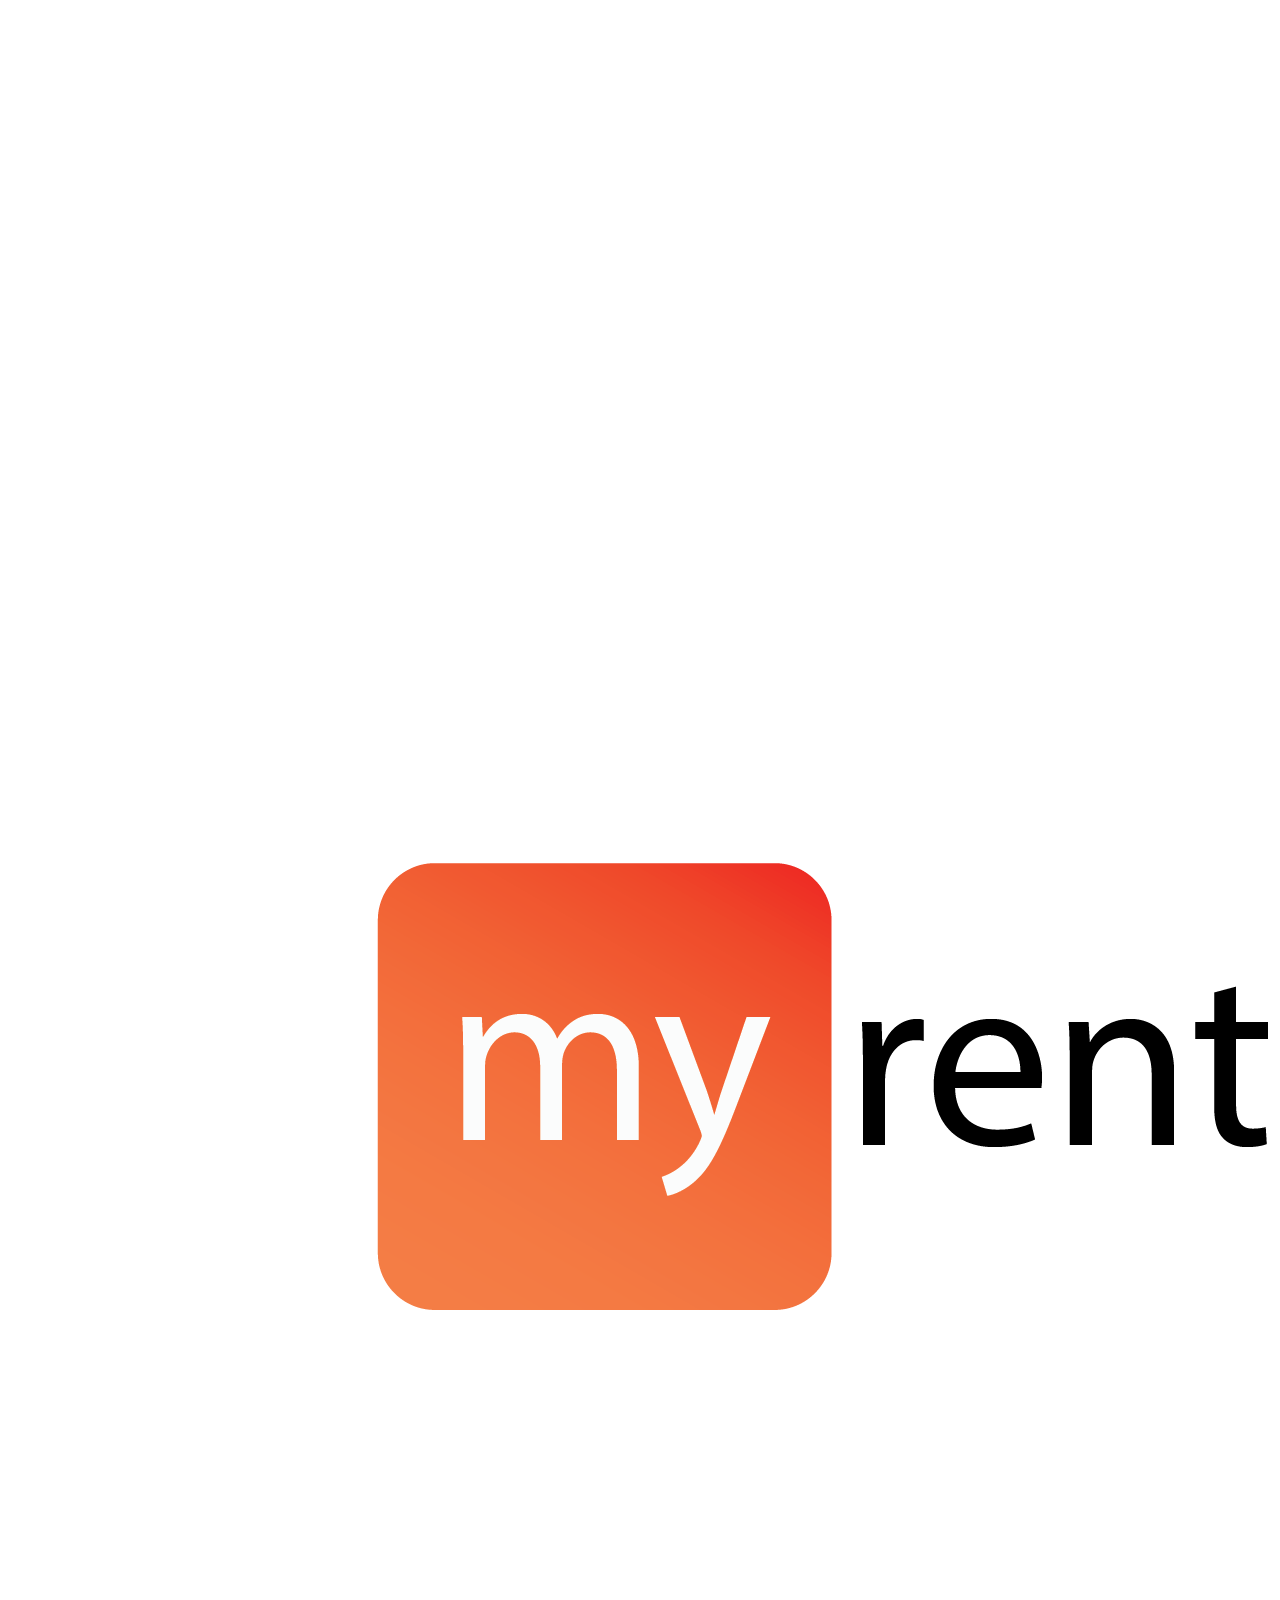
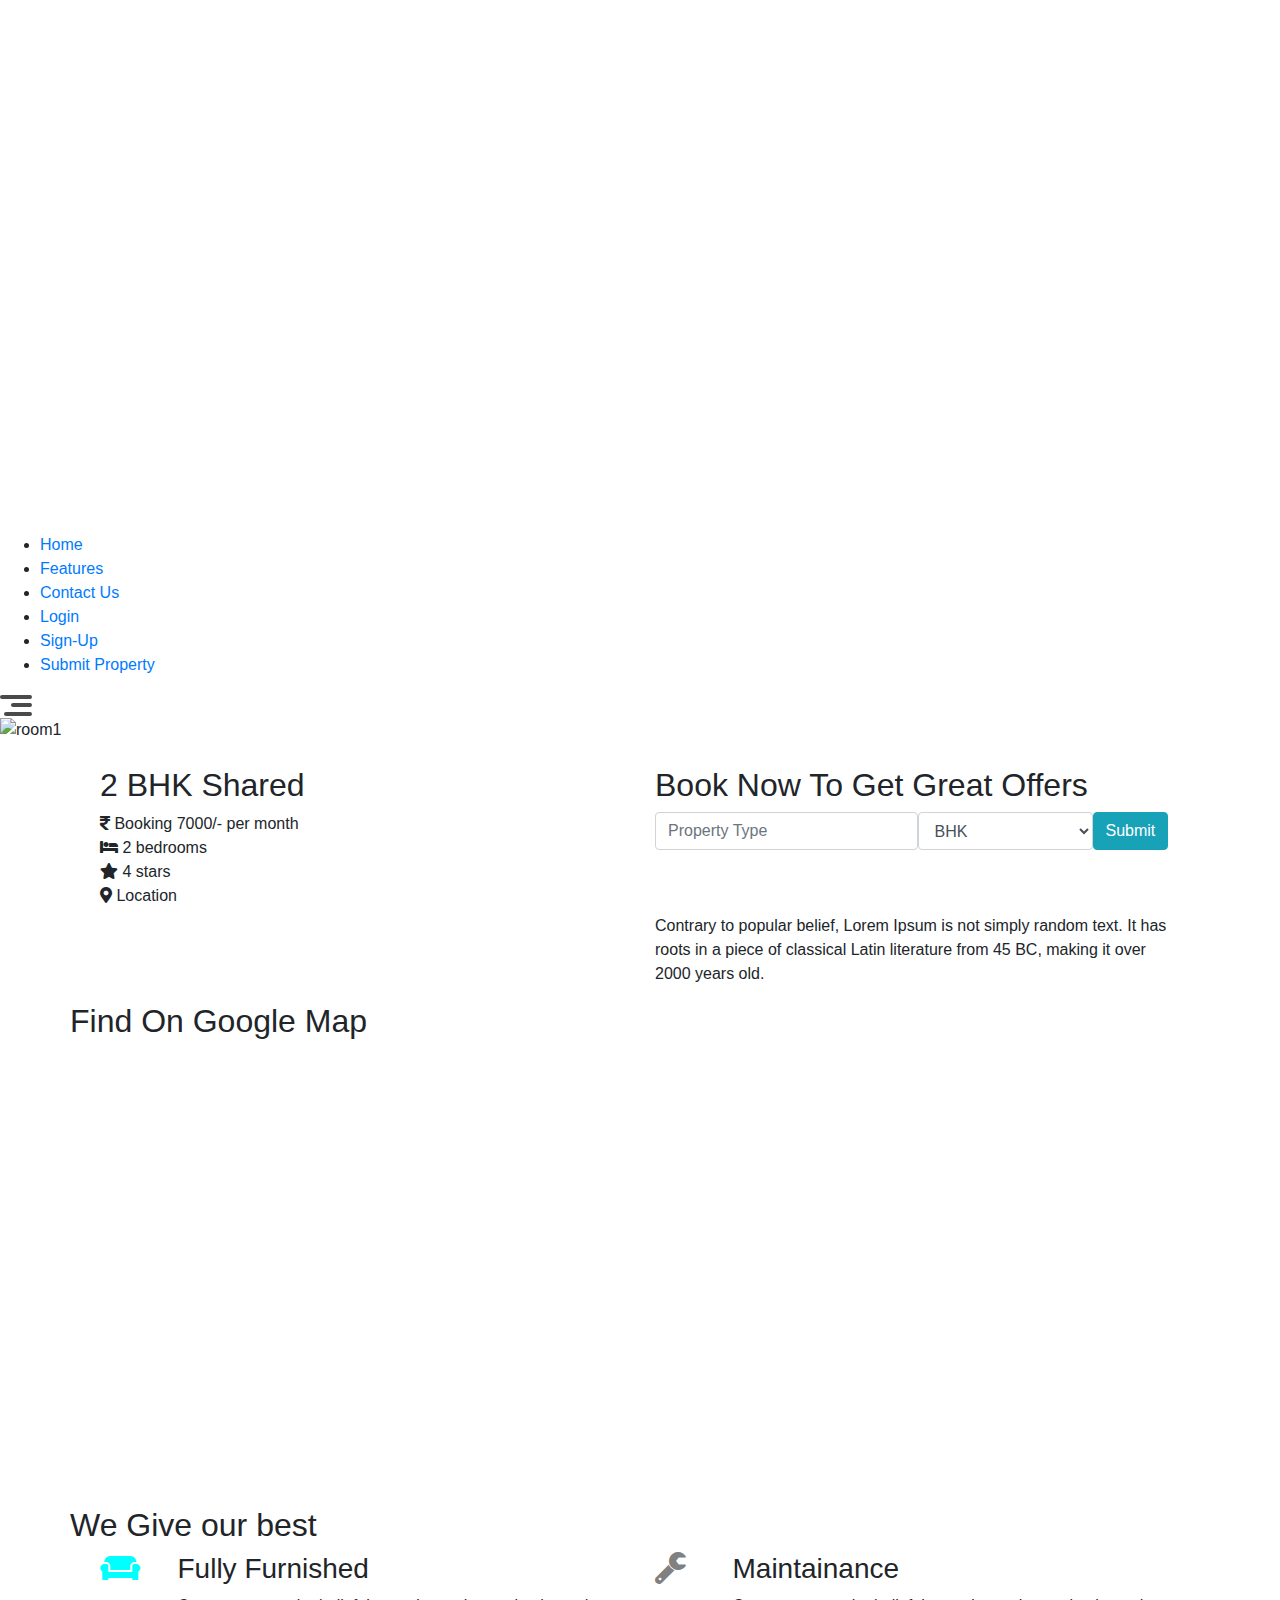
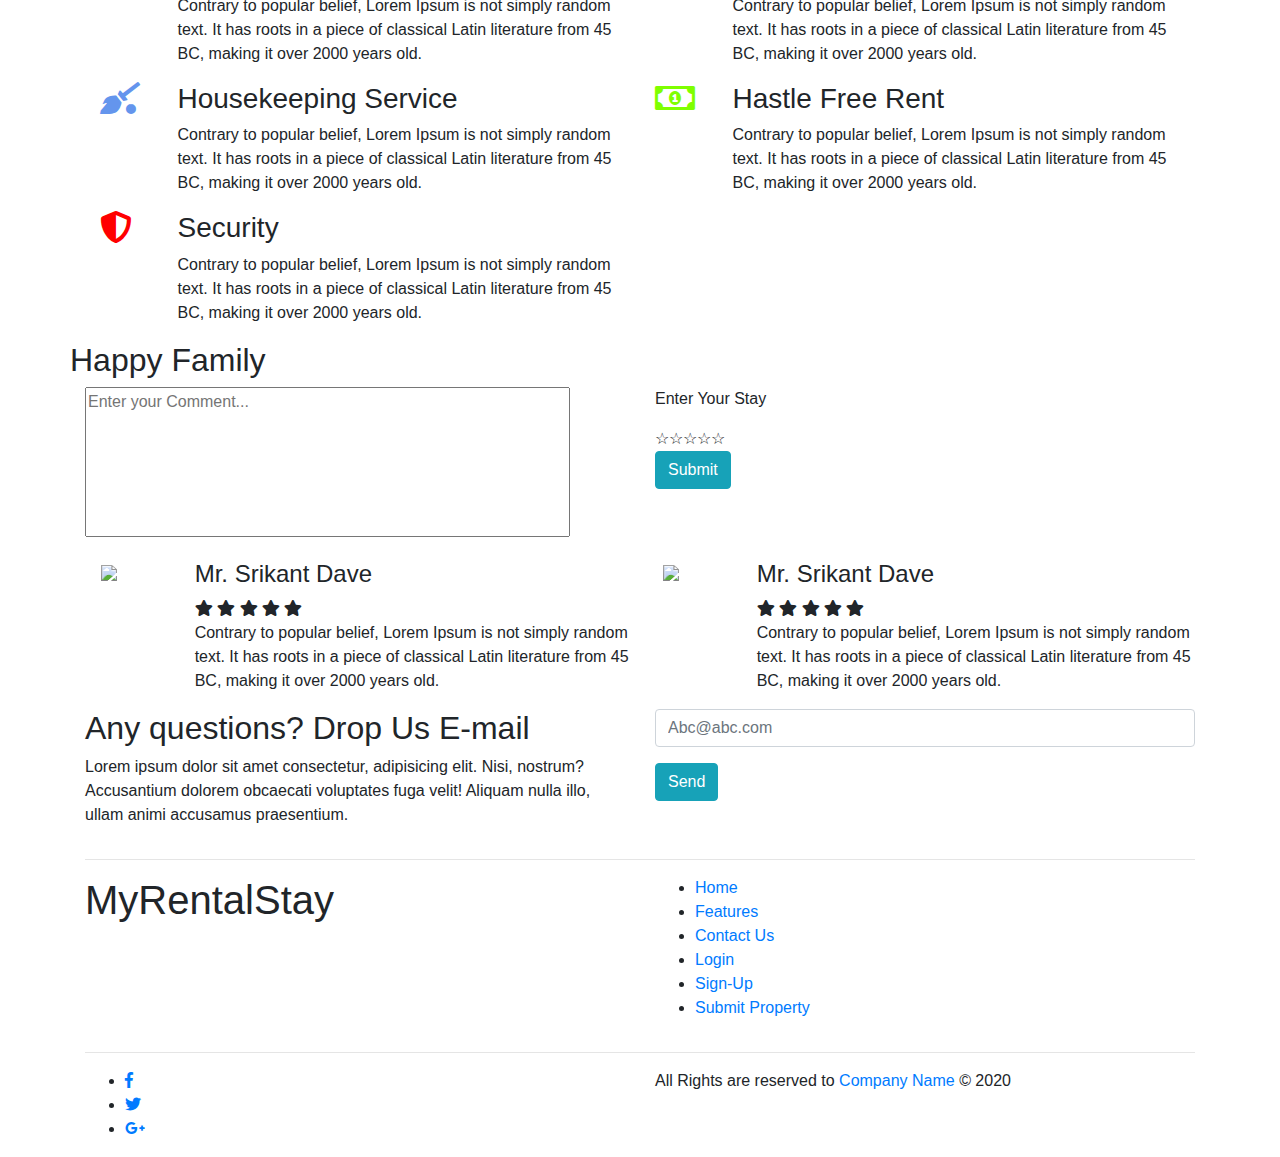
==== room_features1.html @ ae3691c9 "UPDATE UI" ====
<!DOCTYPE html>
<html lang="en">
<head>
    <meta charset="UTF-8">
    <meta name="viewport" content="width=device-width, initial-scale=1.0">
    <title>Document</title>
<!--    <link rel="stylesheet" href="style.css">-->
       <!-- CSS here -->
    <link rel="stylesheet" href="css/bootstrap.min.css">
    


    <link rel="stylesheet" type="text/css" href="css/fontawesome-all.min.css">
  
<link rel="stylesheet" href="css/tabimg.css">

</head>
<body>
        <!-- header-start -->
		<header id="header">
            <div class="container">
            <img src="img/logo.png" class="logo">
                </div>
         
    
         
        </header>
<nav id="sideNav">
        <ul>
            <li><a href="#">Home</a></li>
            <li><a href="#">Features</a></li>
            <li><a href="#">Contact Us</a></li>
            <li><a href="#">Login</a></li>
            <li><a href="#">Sign-Up</a></li>
            <li><a href="#">Submit Property</a></li>
    </ul>
</nav>
    <img src="img/Group%201.png" id="Menubtn">
    <!-- header-end -->

    <section id="room_features" style="top:0;">

              <div class="row">
        <div class="col-xl-12">
              <div class="room-gallery">
        <img class="gallery-hightlight" src="img/room1-big.jpeg" alt="room1" />
            </div>
        <div class="room-preview">
            <div class="row">
            <div class="col-md-6">
                </div>
                <div class="col-md-6">
                  <div class="row">
                      <div class="col-xl-2">  <img src="img/room1-small.jpeg" class="room-active" alt="" /></div>  
                      <div class="col-xl-2"> <img src="img/room2-small.jpg" alt="" /></div>
                     <div class="col-xl-2">  <img src="img/room3-small.jpg" alt="" /></div>
                     <div class="col-xl-2">  <img src="img/room3-small.jpg" alt="" /></div> 
                      <div class="col-xl-2">  <img src="img/room3-small.jpg" alt="" /></div>
                      <div class="col-xl-2">  <img src="img/room3-small.jpg" alt="" /></div>
                     
  
                          </div>
                </div>
            </div>
               
        </div>
                  </div></div>
      
 
            
  
    </section>
    <section id="room_containes">
        <div class="container">
            <div class="row mx-0">
        <div class="col-md-6">
        <h2>2 BHK Shared</h2>
            <p><i class="fas fa-rupee-sign"></i> Booking 7000/- per month<br>
            <i class="fas fa-bed"></i> 2 bedrooms<br>
            <i class="fas fa-star"></i> 4 stars<br>
            <i class="fas fa-map-marker-alt"></i> Location</p>
        </div>
        <div class="col-md-6  room_form">
        <h2>Book Now To Get Great Offers</h2>
             <form class="form">
               <div class="row  mx-0 mb-sm-5 ">
               <div class="col-xl-6 px-0 ">
                   <div class="form-group">
                       <input type="text" class="form-control" placeholder="Property Type">
            </div></div>
             <div class="col-xl-4 px-0 ">
                     <div class="form-group">
                        <select class="wide form-control">
                     <option data-display="Min Price  <i class='fas fa-home'></i> ">BHK</option>
                    <option value="1">BHK1</option>
                     <option value="2">BHK2</option>
                      </select>
                      </div>
                   </div>
                 <div class="col-xl-2 px-0 ">
                   <div class="form-group">
                     <a href="#" class="btn btn-info">Submit</a>
                     </div>
                   </div></div></form>
                    <div class="descrition">
                    <p>
                        Contrary to popular belief, Lorem Ipsum is not simply random text. It has roots in a piece of classical Latin literature from 45 BC, making it over 2000 years old. 
                    </p>
                 
                    </div>
            
            </div></div>
           
            </section>
   <section id="map_location">
       <div class="container">
       <div class="row">
           <h2> Find On Google Map
           </h2>
           </div>
           <div class="row">
           <div class="col-md-12">
                 <div id="map">
       <iframe src="https://www.google.com/maps/embed?pb=!1m18!1m12!1m3!1d497699.99741326086!2d77.35073211125116!3d12.953847712642036!2m3!1f0!2f0!3f0!3m2!1i1024!2i768!4f13.1!3m3!1m2!1s0x3bae1670c9b44e6d%3A0xf8dfc3e8517e4fe0!2sBengaluru%2C%20Karnataka!5e0!3m2!1sen!2sin!4v1587208122324!5m2!1sen!2sin" width="100%" height="450" frameborder="0" style="border:0;" allowfullscreen="" aria-hidden="false" tabindex="0"></iframe>
              </div>
               </div>
           </div>
       </div>

    </section>
<section id="room_service">
       <div class="container">
       <div class="row">
           <h2> We Give our best
           </h2>
           </div>
           <div class="row mx-0">
         <div class="col-md-1"><i class="fas fa-couch fa-2x" style="color: aqua"></i></div>
               <div class="col-md-5 px-0">
                   <h3>Fully Furnished</h3>
                   <p>Contrary to popular belief, Lorem Ipsum is not simply random text. It has roots in a piece of classical Latin literature from 45 BC, making it over 2000 years old. </p></div>
          <div class="col-md-1"><i class="fas fa-wrench fa-2x"style="color: gray"></i></div>
               <div class="col-md-5 px-0">
                   <h3>Maintainance</h3>
                   <p>Contrary to popular belief, Lorem Ipsum is not simply random text. It has roots in a piece of classical Latin literature from 45 BC, making it over 2000 years old. </p></div>
           </div>
                <div class="row mx-0">
         <div class="col-md-1"><i class="fas fa-quidditch fa-2x" style="color:cornflowerblue"></i></div>
               <div class="col-md-5 px-0">
                     <h3>Housekeeping Service</h3>
                   <p>Contrary to popular belief, Lorem Ipsum is not simply random text. It has roots in a piece of classical Latin literature from 45 BC, making it over 2000 years old. </p></div>
          <div class="col-md-1"><i class="far fa-money-bill-alt fa-2x" style="color: chartreuse"></i></div>
               <div class="col-md-5 px-0">
                    <h3>Hastle Free Rent</h3>
                   <p>Contrary to popular belief, Lorem Ipsum is not simply random text. It has roots in a piece of classical Latin literature from 45 BC, making it over 2000 years old. </p></div>
           </div>
                <div class="row mx-0">
         <div class="col-md-1"><i class="fas fa-shield-alt fa-2x" style="color: red"></i></div>
               <div class="col-md-5 px-0">
                    <h3>Security</h3>
                   <p>Contrary to popular belief, Lorem Ipsum is not simply random text. It has roots in a piece of classical Latin literature from 45 BC, making it over 2000 years old. </p></div>
           </div>
           </div>
       </div>
    </section>
    <section id="happy_family">
       <div class="container">
       <div class="row">
           <h2> Happy Family
           </h2>
           </div>
     <div class="family">
           <div class="row">
         <div class="col-md-6">
             <form>
             <div class="form-group">
             <textarea rows="6" cols="50" placeholder="Enter your Comment..." style="resize: none"></textarea>
             </div>
             </form></div> 
               <div class="col-md-6">
                   <div class="rating">
                   <p>Enter Your Stay</p>
     <span>☆</span><span>☆</span><span>☆</span><span>☆</span><span>☆</span>
                          <div class="serach_icon">
                    <a href="#" class="btn btn-info" type="submit">  
                    Submit
                    </a>
                    </div>
          </div>
               </div>
           </div>
         <div class="customer_comment" style="margin-left: 16px;">
                   <div class="row">
                    <div class="col-md-1"><img src="img/room1-big.jpeg"></div>
                   <div class="col-md-5"><h4>Mr. Srikant Dave</h4>
                       <span class="fa fa-star checked"></span>
                        <span class="fa fa-star checked"></span>
                         <span class="fa fa-star checked"></span>
                          <span class="fa fa-star"></span>
                           <span class="fa fa-star"></span>
                       <div class="row">
                       <div class="col-md-12">
                           <p>Contrary to popular belief, Lorem Ipsum is not simply random text. It has roots in a piece of classical Latin literature from 45 BC, making it over 2000 years old. </p>
                           </div>
                       </div>
                </div>
                       <div class="col-md-1"><img src="img/room1-big.jpeg" ></div>
                   <div class="col-md-5"><h4>Mr. Srikant Dave</h4>
                       <span class="fa fa-star checked"></span>
                        <span class="fa fa-star checked"></span>
                         <span class="fa fa-star checked"></span>
                          <span class="fa fa-star"></span>
                           <span class="fa fa-star"></span>
                       <div class="row">
                       <div class="col-md-12">
                           <p>Contrary to popular belief, Lorem Ipsum is not simply random text. It has roots in a piece of classical Latin literature from 45 BC, making it over 2000 years old. </p>
                           </div>
                       </div>
                </div>
           </div>
         </div>
     
           </div>
       </div>

    </section>
    <!-- footer start -->

<footer id="footer_section">
<div class="container">
    <div class="row">
        <div class="col-sm-12 col-md-6">
        <h2>Any questions? Drop Us E-mail</h2>
                <p>Lorem ipsum dolor sit amet consectetur, adipisicing elit. Nisi, nostrum? Accusantium dolorem obcaecati voluptates fuga velit! Aliquam nulla illo, ullam animi accusamus praesentium.</p>
        </div>
          <div class="col-sm-12 col-md-6">
     <form>
         <div class="form-group">
         <input type="email" placeholder="Abc@abc.com" class="form-control">
         </div>
         <div class="form-group">
         <a href="#" class="btn btn-info">Send</a>
         </div>
    </form>
        </div>
    </div>
    <hr>
    <div class="row">
        <div class="col-sm-12 col-md-6 section-md-t3">
         <h1>MyRentalStay</h1>
        </div>
          <div class="col-sm-12 col-md-6 section-md-t3">
        <ul>
                <li><a href="#">Home</a></li>
            <li><a href="#">Features</a></li>
            <li><a href="#">Contact Us</a></li>
            <li><a href="#">Login</a></li>
            <li><a href="#">Sign-Up</a></li>
            <li><a href="#">Submit Property</a></li>
        </ul>
        </div>
    </div>
    <hr>
       <div class="row">
          <div class="col-sm-12 col-md-6 section-md-t3">
        <ul class="icon">
                <li><a href="#"><i class="fab fa-facebook-f"></i></a></li>
            <li><a href="#"><i class="fab fa-twitter"></i></a></li>
            <li><a href="#"><i class="fab fa-google-plus-g"></i></a></li>
           
        </ul>
        </div>
                  <div class="col-sm-12 col-md-6 section-md-t3">
    <p>All Rights are reserved to <a href="#">Company Name</a> 	&copy; 2020</p>
        </div>
    </div>
    </div>        
</footer>

    <!--/ footer end  -->

    <!-- link that opens popup -->
    
    <script src="https://cdnjs.cloudflare.com/ajax/libs/jquery/3.2.1/jquery.min.js"></script>
    <script src="js/bootstrap.min.js"></script>
    <script  src="js/tabimg.js"></script>
        <script src="https://cdnjs.cloudflare.com/ajax/libs/jquery/3.2.1/jquery.min.js"></script>
        <script>
            var Menubtn = document.getElementById("Menubtn");
            var sideNav = document.getElementById("sideNav");
            sideNav.style.right = "-250px";
            Menubtn.onclick = function(){
            if(sideNav.style.right == "-250px"){
            sideNav.style.right = "0";
            }
                else{
                    sideNav.style.right = "-250px";
                }
            }
        </script>
    

</body>
</html>
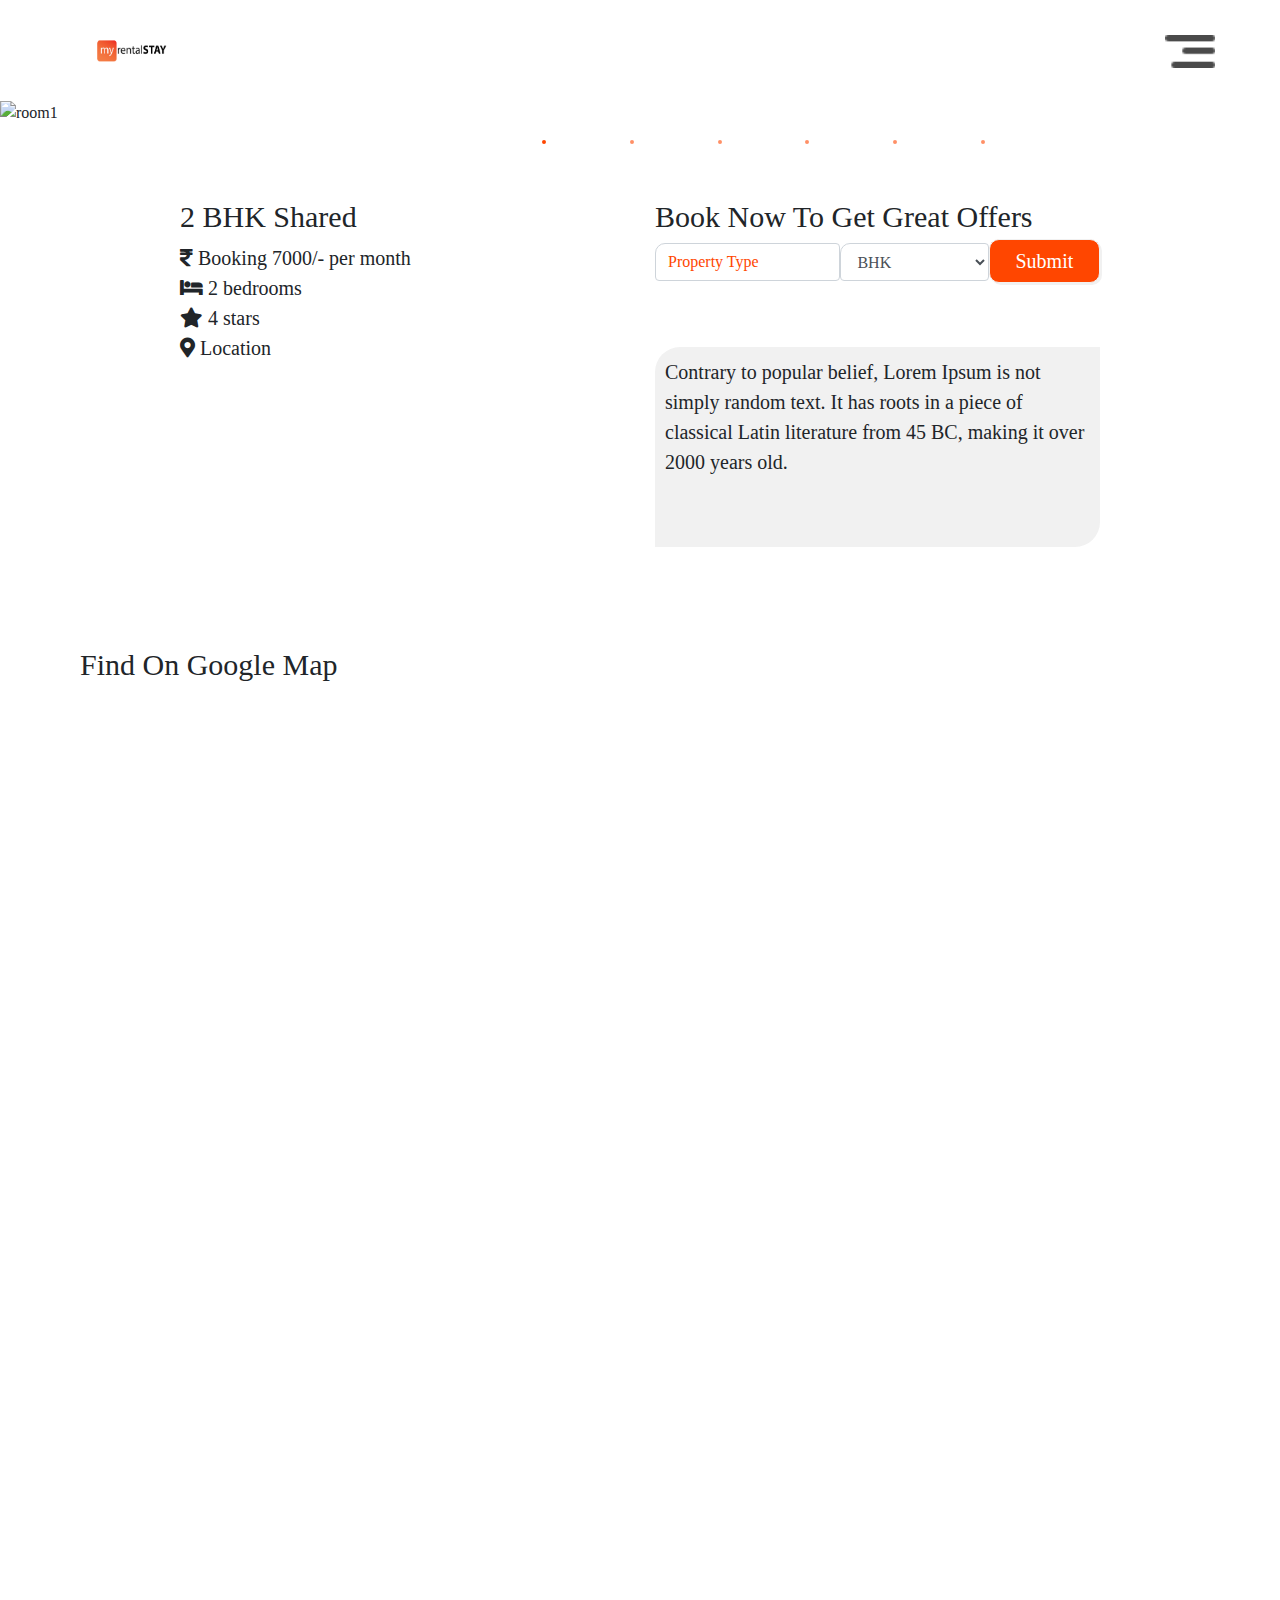
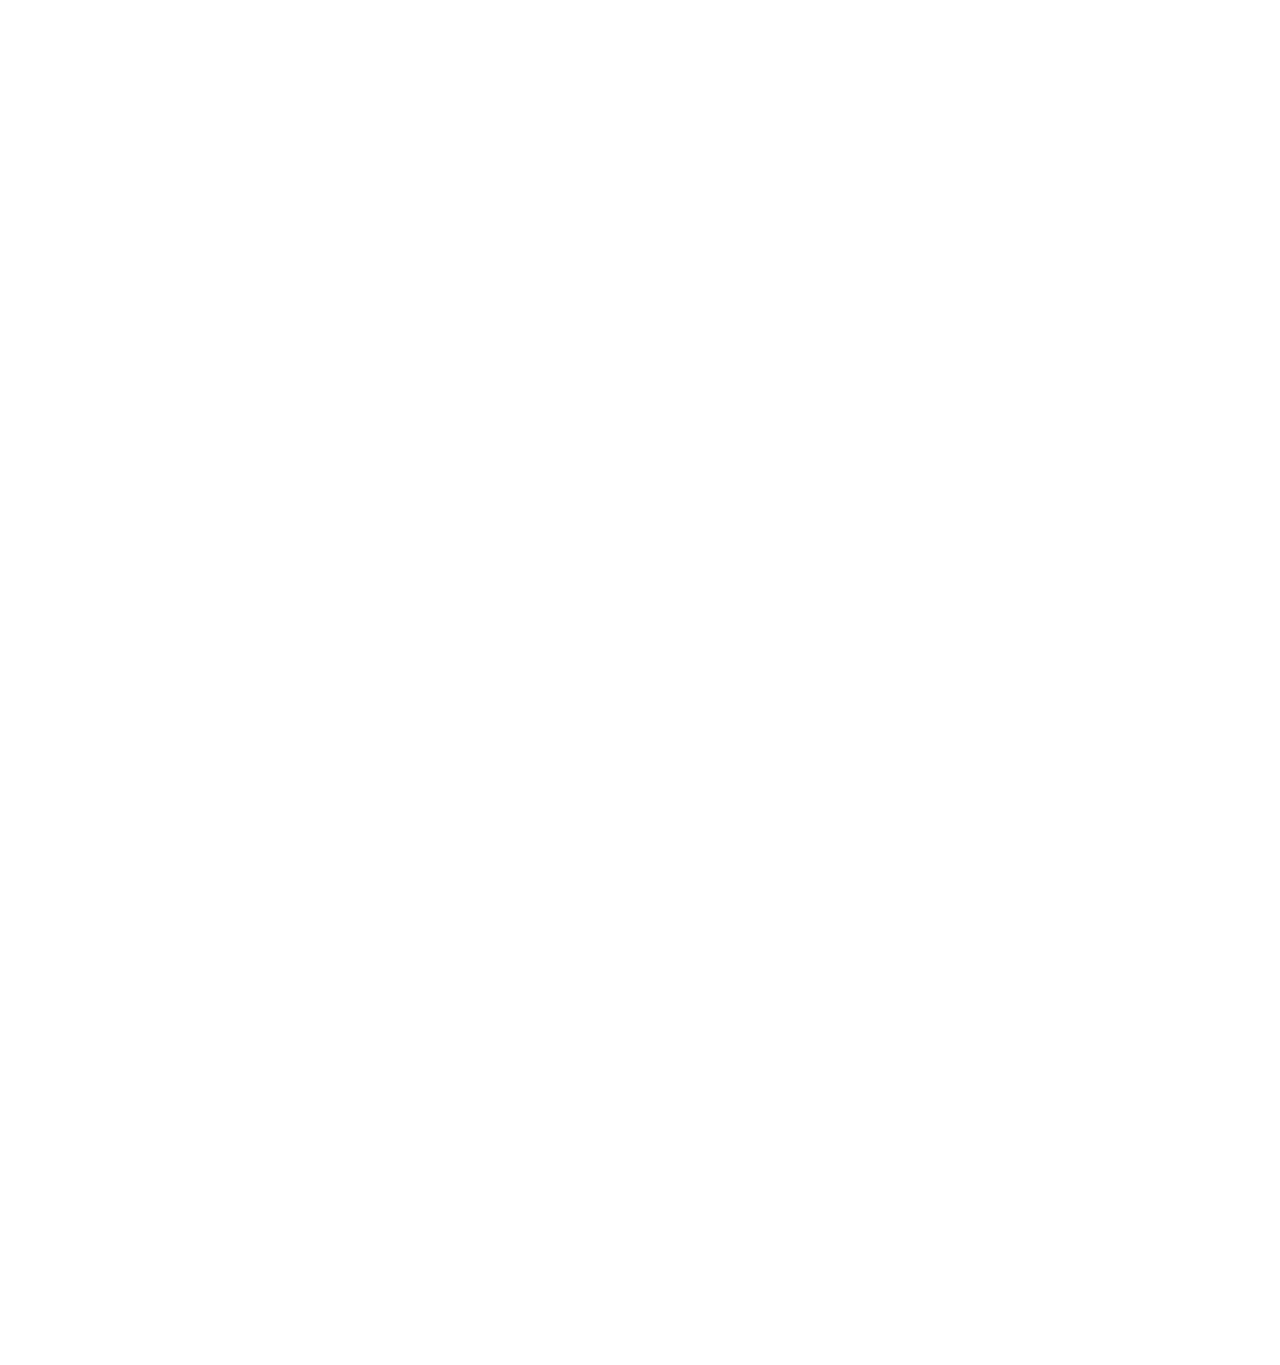
==== commit 139469ff: "." ====
--- a/room_features1.html
+++ b/room_features1.html
@@ -38,7 +38,7 @@
     <img src="img/Group%201.png" id="Menubtn">
     <!-- header-end -->
 
-    <section id="room_features" style="top:0;">
+    <section id="room_features" >
 
               <div class="row">
         <div class="col-xl-12">
@@ -72,19 +72,21 @@
     </section>
     <section id="room_containes">
         <div class="container">
-            <div class="row mx-0">
-        <div class="col-md-6">
+        
+                      <div class="row ">
+                          <div class="col-md-1"></div>
+        <div class="col-md-5">
         <h2>2 BHK Shared</h2>
             <p><i class="fas fa-rupee-sign"></i> Booking 7000/- per month<br>
             <i class="fas fa-bed"></i> 2 bedrooms<br>
             <i class="fas fa-star"></i> 4 stars<br>
             <i class="fas fa-map-marker-alt"></i> Location</p>
         </div>
-        <div class="col-md-6  room_form">
+        <div class="col-md-5  room_form">
         <h2>Book Now To Get Great Offers</h2>
              <form class="form">
                <div class="row  mx-0 mb-sm-5 ">
-               <div class="col-xl-6 px-0 ">
+               <div class="col-xl-5 px-0 ">
                    <div class="form-group">
                        <input type="text" class="form-control" placeholder="Property Type">
             </div></div>
@@ -97,7 +99,7 @@
                       </select>
                       </div>
                    </div>
-                 <div class="col-xl-2 px-0 ">
+                 <div class="col-xl-3 px-0 ">
                    <div class="form-group">
                      <a href="#" class="btn btn-info">Submit</a>
                      </div>
@@ -109,8 +111,9 @@
                  
                     </div>
             
-            </div></div>
-           
+            </div></div>  
+        </div>
+         
             </section>
    <section id="map_location">
        <div class="container">
@@ -161,7 +164,8 @@
                    <p>Contrary to popular belief, Lorem Ipsum is not simply random text. It has roots in a piece of classical Latin literature from 45 BC, making it over 2000 years old. </p></div>
            </div>
            </div>
-       </div>
+ 
+       
     </section>
     <section id="happy_family">
        <div class="container">
--- a/css/tabimg.css
+++ b/css/tabimg.css
@@ -0,0 +1,345 @@
+*{
+    margin: 0;
+    padding: 0;
+    box-sizing: border-box;
+    font-family: montserrat;
+}
+
+html,body{
+    width: 100%;
+    height: 100%;
+    overflow-x: hidden;
+}
+#header{
+/*    height: 100vh;*/
+/* display: flex;*/
+}
+#header .logo{
+/*    background-image: url('Group 1.png');*/
+    background-size: cover;
+    height: 100px;
+    width: 90px;
+/*    margin-top: 30px;*/
+}
+
+
+h1{
+    font-size: 34px;
+}
+h2{
+    font-size: 30px;
+}
+p{
+    font-size: 20px;
+    margin-bottom: 60px;
+}
+#sideNav{
+ width: 250px;
+height: 100vh;
+    position: fixed;
+    right: -250px;
+    top: 0;
+    background:#FF4600;
+    z-index: 2;
+    transition: .5s;
+}
+nav ul li{
+    list-style: none;
+    margin: 50px 20px;
+}
+nav ul li a{
+    text-decoration: none;
+    color: #fff;
+}
+#Menubtn{
+   width: 50px;
+    position: fixed;
+    right: 65px;
+    top: 35px;
+    z-index: 2;
+    cursor: pointer;
+}
+
+.gallery-hightlight{
+    width: 100%;
+    height: 40%;
+}
+.gallery-hightlight img{
+    width: 100%;
+    height: 40%; 
+}
+.room-gallery{
+    width: 100%;
+    justify-content: center;
+    align-items: center;
+}
+.room-gallery img{
+    width: 100%;
+    height: 500px;
+    position: relative;
+    
+}
+#room_features{
+    padding-top: 0px;
+   
+}
+.room-preview{
+/*    display: flex;*/
+    width: 80%;
+   
+}
+.room-preview img{
+    height: 50px;
+/*    flex-grow: 1;*/
+    opacity: 0.6;
+    cursor: pointer;
+    transition: opacity 0.3 ease;
+     border: 2px solid #FF4600;
+    border-radius: 10px;
+    margin: 15px;
+}
+img.room-active{
+    opacity: 1;
+}
+#room_containes{
+     padding-top: 40px;
+    padding-bottom: 90px;
+}
+#room_containes .form-control{
+     border-top-left-radius: 10px;
+}
+#room_containes form input::placeholder{
+    
+    color: #ff4600;
+}
+#room_containes .btn-info{
+   background: #FF4600;
+    color: white;
+    width: 100%;
+    font-size: 20px;
+    border: 1px solid #f1f1f1;
+     border-radius: 10px;
+     box-shadow: 2px 2px #f1f1f1;
+    margin-top: -4px;
+}
+#room_containes .btn-info:hover{
+    cursor: pointer;
+    background: white;
+    color: #ff4600;
+}
+
+#room_containes .descrition{
+    background: #f1f1f1;
+    padding: 10px;
+    border-top-left-radius: 25px;
+    border-bottom-right-radius: 25px;
+}
+#map_location{
+/*    padding-top: 50px;*/
+    padding-bottom: 100px;
+}
+#happy_family{
+/*   padding-top: 40px;*/
+    padding-bottom: 90pFx; 
+}
+#map_location h2{
+    margin-right: 10px;
+    padding: 10px;
+}
+#room_service h2{
+     margin-right: 10px;
+  padding: 46px;  
+}
+#happy_family .h2{
+   margin-right: 10px;
+    padding: 10px; 
+}
+#happy_family .family{
+    background: #f1f1f1;
+    padding: 20px;
+    border:1px solid #f1f1f1;;
+    box-shadow: 20px #f1f1f1;
+}
+#happy_family .family textarea{
+     position: relative;
+  z-index: 1;
+  border-radius: 5px;
+      padding: 7px;
+    margin-left: 15px;
+  -webkit-box-shadow: inset 2px 2px 2px 0px #dddddd;
+  -moz-box-shadow: inset 2px 2px 2px 0px #dddddd;
+  box-shadow: inset 2px 2px 2px 0px #dddddd;
+}
+#happy_family .rating > span:hover:before {
+   content: "\2605";
+   position: absolute;
+}
+#happy_family .rating {
+  unicode-bidi: bidi-override;
+  direction: rtl;
+}
+.textmsg{
+    
+}
+#happy_family .rating > span:hover:before,
+#happy_family .rating > span:hover ~ span:before {
+   content: "\2605";
+   position: absolute;
+    color: gold;
+}
+#happy_family .rating {
+  unicode-bidi: bidi-override;
+  direction: rtl;
+    margin-left: -15px;
+}
+.rating p{
+    font-size: 20px;
+    margin-bottom: 20px;
+}
+#happy_family .rating > span {
+    font-size: 25px;
+  display: inline-block;
+  position: relative;
+  width: 1em;
+}
+#happy_family .rating > span:hover:before,
+#happy_family .rating > span:hover ~ span:before {
+   content: "\2605";
+   position: absolute;
+    margin-top:10px;
+}
+#happy_family .btn-info{
+    background: #FF4600;
+    color: white;
+    width: 20%:
+}
+#happy_family .checked {
+  color: orange;
+}
+#happy_family .customer_comment img{
+    width: 60px;
+    border-radius: 50%;
+    height: 20%;
+        margin-left: 5px;
+}
+#happy_family .customer_comment p{
+    font-size: 20px;
+    text-align:justify;
+}
+    @media only screen and (min-width: 960px) {
+        /* styles for browsers larger than 960px; */
+    }
+    @media only screen and (min-width: 1440px) {
+        /* styles for browsers larger than 1440px; */
+    }
+    @media only screen and (min-width: 2000px) {
+        /* for sumo sized (mac) screens */
+    }
+    @media only screen and (max-device-width: 480px) {
+       /* styles for mobile browsers smaller than 480px; (iPhone) */
+       #happy_family .family textarea{
+     position: relative;
+  z-index: 1;
+  border-radius: 5px;
+      padding: 7px;
+           width: 100%;
+  -webkit-box-shadow: inset 2px 2px 2px 0px #dddddd;
+  -moz-box-shadow: inset 2px 2px 2px 0px #dddddd;
+  box-shadow: inset 2px 2px 2px 0px #dddddd;
+}
+        #happy_family .h2{
+   margin-right: 10px;
+    padding: 10px; 
+}
+        #room_service h2 {
+    /* margin-right: 10px; */
+    padding: 24px;
+}
+        #map_location h2 {
+    text-align: center;
+    padding: 10px;
+}
+        .room_form{
+            margin-left: -14px;
+        }
+        #room_containes h2{
+           margin-left: 10px;
+        }
+    }
+    @media only screen and (device-width: 768px) {
+       /* default iPad screens */
+        #happy_family .family textarea {
+    position: relative;
+    z-index: 1;
+    border-radius: 5px;
+    padding: 7px;
+    width: 100%;
+    -webkit-box-shadow: inset 2px 2px 2px 0px #dddddd;
+    -moz-box-shadow: inset 2px 2px 2px 0px #dddddd;
+    box-shadow: inset 2px 2px 2px 0px #dddddd;
+}
+    }
+@media only 
+    /* different techniques for iPad screening */
+    @media only screen and (min-device-width: 481px) and (max-device-width: 1024px) and (orientation:portrait) {
+      /* For portrait layouts only */
+    }
+
+    @media only screen and (min-device-width: 481px) and (max-device-width: 1024px) and (orientation:landscape) {
+      /* For landscape layouts only */
+    }
+#footer_section{
+    padding:40px 0;
+/*
+color: #fff;
+    background: black;
+*/
+}
+#footer_section p{
+    text-align:justify;
+}
+#footer_section form input{
+    border-radius: 10px;
+       font-size: 20px;
+     border: 1px solid #f1f1f1;
+  box-shadow: 2px 2px #888888;
+    color: #ff4600;
+}
+#footer_section form input::placeholder{
+    
+    color: #ff4600;
+}
+#footer_section .btn-info{
+   background: #FF4600;
+    color: white;
+    width: 20%;
+    font-size: 20px;
+    border: 1px solid #f1f1f1;
+     border-radius: 10px;
+     box-shadow: 2px 2px #f1f1f1;
+}
+#footer_section .btn-info:hover{
+    cursor: pointer;
+    background: white;
+    color: #ff4600;
+}
+#footer_section ul{
+    list-style: none;
+}
+#footer_section ul li{
+    list-style: none;
+ display: inline-block;
+margin: 5px;
+    font-size: 20px;
+}
+#footer_section ul li a{
+    text-decoration: none;
+    color: #000;
+}
+#footer_section ul li a:hover{
+    color: #ff4600;
+   transition: 0.5s;
+}
+#footer_section icon{
+    padding-top: 10px;
+}